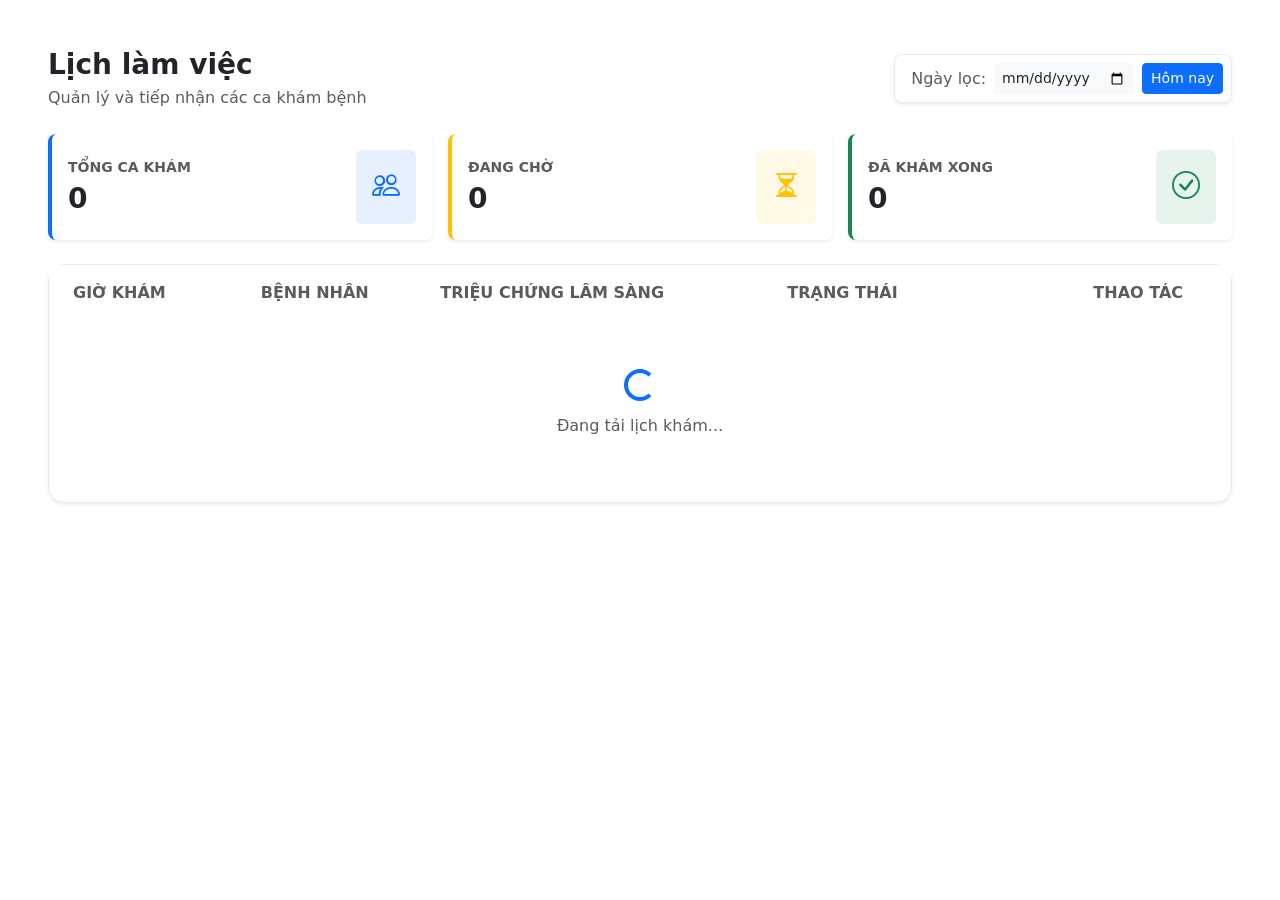
==== frontend/doctor/dashboard.html @ c2de1d39 "add doctor dashboard page" ====
<!DOCTYPE html>
<html lang="en">

<head>
    <meta charset="UTF-8">
    <meta name="viewport" content="width=device-width, initial-scale=1.0">
    <title>Bảng điều khiển Bác sĩ - Phòng khám Đa khoa</title>

    <!-- Fonts & CSS -->
    <link
        href="https://fonts.googleapis.com/css2?family=Inter:wght@400;500;600&family=Plus+Jakarta+Sans:wght@600;700&display=swap"
        rel="stylesheet">
    <link href="https://cdn.jsdelivr.net/npm/bootstrap@5.3.0/dist/css/bootstrap.min.css" rel="stylesheet">
    <link rel="stylesheet" href="https://cdn.jsdelivr.net/npm/bootstrap-icons@1.11.1/font/bootstrap-icons.css">
    <link rel="stylesheet" href="/assets/css/variables.css">
    <link rel="stylesheet" href="/assets/css/doctor.css">
    <link rel="stylesheet" href="/assets/css/component.css">
</head>

<body>
    <div class="doctor-layout">
        <!-- SIDEBAR BÊN TRÁI -->
        <div id="sidebarContainer"></div>


        <!-- NỘI DUNG CHÍNH BÊN PHẢI -->
        <main class="main-content">
            <div class="p-4 p-md-5">
                <!-- Khu vực Tiêu đề & Bộ lọc -->
                <div class="d-flex flex-column flex-md-row justify-content-between align-items-md-center mb-4 gap-3">
                    <div>
                        <h3 class="fw-bold mb-1 text-dark">Lịch làm việc</h3>
                        <p class="text-muted mb-0">Quản lý và tiếp nhận các ca khám bệnh</p>
                    </div>

                    <div
                        class="d-flex align-items-center gap-2 bg-white p-2 rounded-3 shadow-sm border border-light-subtle">
                        <label for="filterDate" class="fw-medium text-muted ms-2 mb-0">Ngày lọc:</label>
                        <input type="date" class="form-control form-control-sm border-0 bg-light" id="filterDate"
                            style="width: 140px;">
                        <button class="btn btn-sm btn-primary" id="todayBtn">Hôm nay</button>
                    </div>
                </div>

                <!-- Thống kê nhanh -->
                <div class="row g-3 mb-4">
                    <div class="col-md-4">
                        <div
                            class="card stat-card border-0 shadow-sm rounded-3 p-3 border-start border-4 border-primary bg-white">
                            <div class="d-flex justify-content-between align-items-center">
                                <div>
                                    <p class="text-muted small fw-semibold text-uppercase mb-1">Tổng ca khám</p>
                                    <h3 class="fw-bold mb-0 text-dark" id="statTotal">0</h3>
                                </div>
                                <div class="bg-primary bg-opacity-10 text-primary rounded p-3"><i
                                        class="bi bi-people fs-3"></i></div>
                            </div>
                        </div>
                    </div>
                    <div class="col-md-4">
                        <div
                            class="card stat-card border-0 shadow-sm rounded-3 p-3 border-start border-4 border-warning bg-white">
                            <div class="d-flex justify-content-between align-items-center">
                                <div>
                                    <p class="text-muted small fw-semibold text-uppercase mb-1">Đang chờ</p>
                                    <h3 class="fw-bold mb-0 text-dark" id="statWaiting">0</h3>
                                </div>
                                <div class="bg-warning bg-opacity-10 text-warning rounded p-3"><i
                                        class="bi bi-hourglass-split fs-3"></i></div>
                            </div>
                        </div>
                    </div>
                    <div class="col-md-4">
                        <div
                            class="card stat-card border-0 shadow-sm rounded-3 p-3 border-start border-4 border-success bg-white">
                            <div class="d-flex justify-content-between align-items-center">
                                <div>
                                    <p class="text-muted small fw-semibold text-uppercase mb-1">Đã khám xong</p>
                                    <h3 class="fw-bold mb-0 text-dark" id="statCompleted">0</h3>
                                </div>
                                <div class="bg-success bg-opacity-10 text-success rounded p-3"><i
                                        class="bi bi-check-circle fs-3"></i></div>
                            </div>
                        </div>
                    </div>
                </div>

                <!-- Bảng danh sách bệnh nhân -->
                <div class="card border-light-subtle shadow-sm rounded-4 bg-white">
                    <div class="card-body p-0">
                        <div class="table-responsive">
                            <table class="table table-hover align-middle mb-0">
                                <thead class="bg-light text-uppercase">
                                    <tr>
                                        <th class="px-4 py-3 text-muted fw-semibold border-bottom-0">Giờ khám</th>
                                        <th class="py-3 text-muted fw-semibold border-bottom-0">Bệnh nhân</th>
                                        <th class="py-3 text-muted fw-semibold border-bottom-0">Triệu chứng lâm sàng
                                        </th>
                                        <th class="py-3 text-muted fw-semibold border-bottom-0">Trạng thái</th>
                                        <th class="px-5 py-3 text-end text-muted fw-semibold border-bottom-0">Thao
                                            tác
                                        </th>
                                    </tr>
                                </thead>
                                <tbody id="appointmentTableBody" class=" ">
                                    <!-- render data  -->
                                </tbody>
                            </table>
                        </div>

                        <!-- Loading -->
                        <div id="loadingIndicator" class="text-center py-5">
                            <div class="spinner-border text-primary" role="status"></div>
                            <p class="mt-2 text-muted">Đang tải lịch khám...</p>
                        </div>

                        <!-- Empty State -->
                        <div id="emptyState" class="text-center py-5 d-none">
                            <i class="bi bi-inbox fs-1 text-muted mb-3 d-block"></i>
                            <h5 class="fw-bold text-dark">Lịch trống</h5>
                            <p class="text-muted">Không có bệnh nhân nào được xếp lịch vào ngày này.</p>
                        </div>
                    </div>
                </div>
            </div>
        </main>
    </div>
    <script src="/assets/js/api.js"></script>
    <script src="/assets/js/component.js"></script>
    <script src="/assets/js/doctor-dashboard.js"></script>
    <script src="/assets/js/main.js"></script>

</body>

</html>
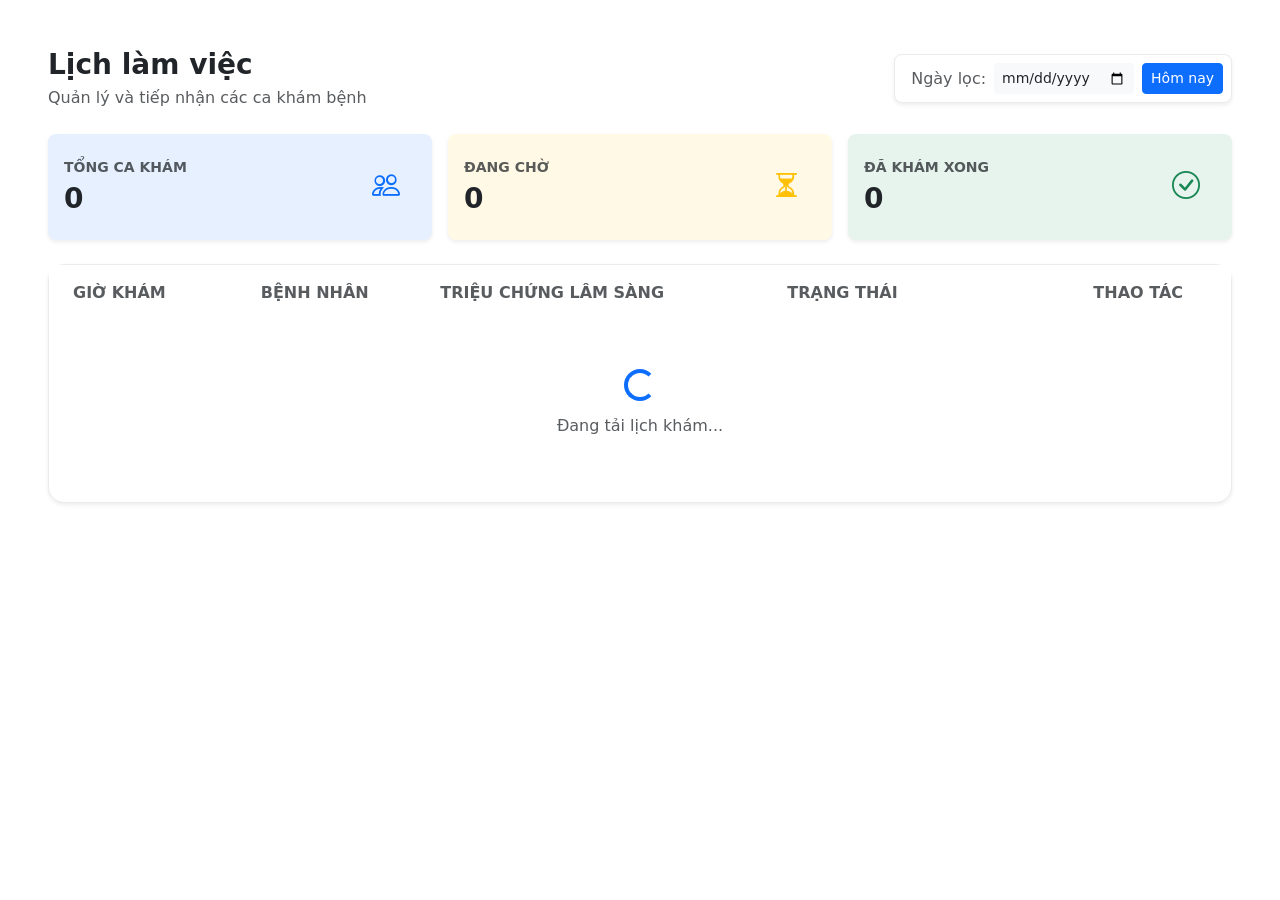
==== commit e9ee19bb: "Update navbar and view frontend" ====
--- a/frontend/doctor/dashboard.html
+++ b/frontend/doctor/dashboard.html
@@ -45,41 +45,35 @@
                 <!-- Thống kê nhanh -->
                 <div class="row g-3 mb-4">
                     <div class="col-md-4">
-                        <div
-                            class="card stat-card border-0 shadow-sm rounded-3 p-3 border-start border-4 border-primary bg-white">
-                            <div class="d-flex justify-content-between align-items-center">
+                        <div class="card stat-card border-0 shadow-sm rounded-3 p-3 bg-primary bg-opacity-10">
+                            <div class="d-flex justify-content-between align-items-center ">
                                 <div>
                                     <p class="text-muted small fw-semibold text-uppercase mb-1">Tổng ca khám</p>
                                     <h3 class="fw-bold mb-0 text-dark" id="statTotal">0</h3>
                                 </div>
-                                <div class="bg-primary bg-opacity-10 text-primary rounded p-3"><i
-                                        class="bi bi-people fs-3"></i></div>
+                                <div class=" text-primary p-3"><i class="bi bi-people fs-3"></i></div>
                             </div>
                         </div>
                     </div>
                     <div class="col-md-4">
-                        <div
-                            class="card stat-card border-0 shadow-sm rounded-3 p-3 border-start border-4 border-warning bg-white">
+                        <div class="card stat-card border-0 shadow-sm rounded-3 p-3 bg-warning bg-opacity-10 ">
                             <div class="d-flex justify-content-between align-items-center">
                                 <div>
                                     <p class="text-muted small fw-semibold text-uppercase mb-1">Đang chờ</p>
                                     <h3 class="fw-bold mb-0 text-dark" id="statWaiting">0</h3>
                                 </div>
-                                <div class="bg-warning bg-opacity-10 text-warning rounded p-3"><i
-                                        class="bi bi-hourglass-split fs-3"></i></div>
+                                <div class="text-warning rounded p-3"><i class="bi bi-hourglass-split fs-3"></i></div>
                             </div>
                         </div>
                     </div>
                     <div class="col-md-4">
-                        <div
-                            class="card stat-card border-0 shadow-sm rounded-3 p-3 border-start border-4 border-success bg-white">
+                        <div class="card stat-card border-0 shadow-sm rounded-3 p-3 bg-success bg-opacity-10 ">
                             <div class="d-flex justify-content-between align-items-center">
                                 <div>
                                     <p class="text-muted small fw-semibold text-uppercase mb-1">Đã khám xong</p>
                                     <h3 class="fw-bold mb-0 text-dark" id="statCompleted">0</h3>
                                 </div>
-                                <div class="bg-success bg-opacity-10 text-success rounded p-3"><i
-                                        class="bi bi-check-circle fs-3"></i></div>
+                                <div class="text-success rounded p-3"><i class="bi bi-check-circle fs-3"></i></div>
                             </div>
                         </div>
                     </div>
@@ -125,6 +119,8 @@
             </div>
         </main>
     </div>
+    <script src="https://cdn.jsdelivr.net/npm/bootstrap@5.3.0/dist/js/bootstrap.bundle.min.js"></script>
+
     <script src="/assets/js/api.js"></script>
     <script src="/assets/js/component.js"></script>
     <script src="/assets/js/doctor-dashboard.js"></script>
